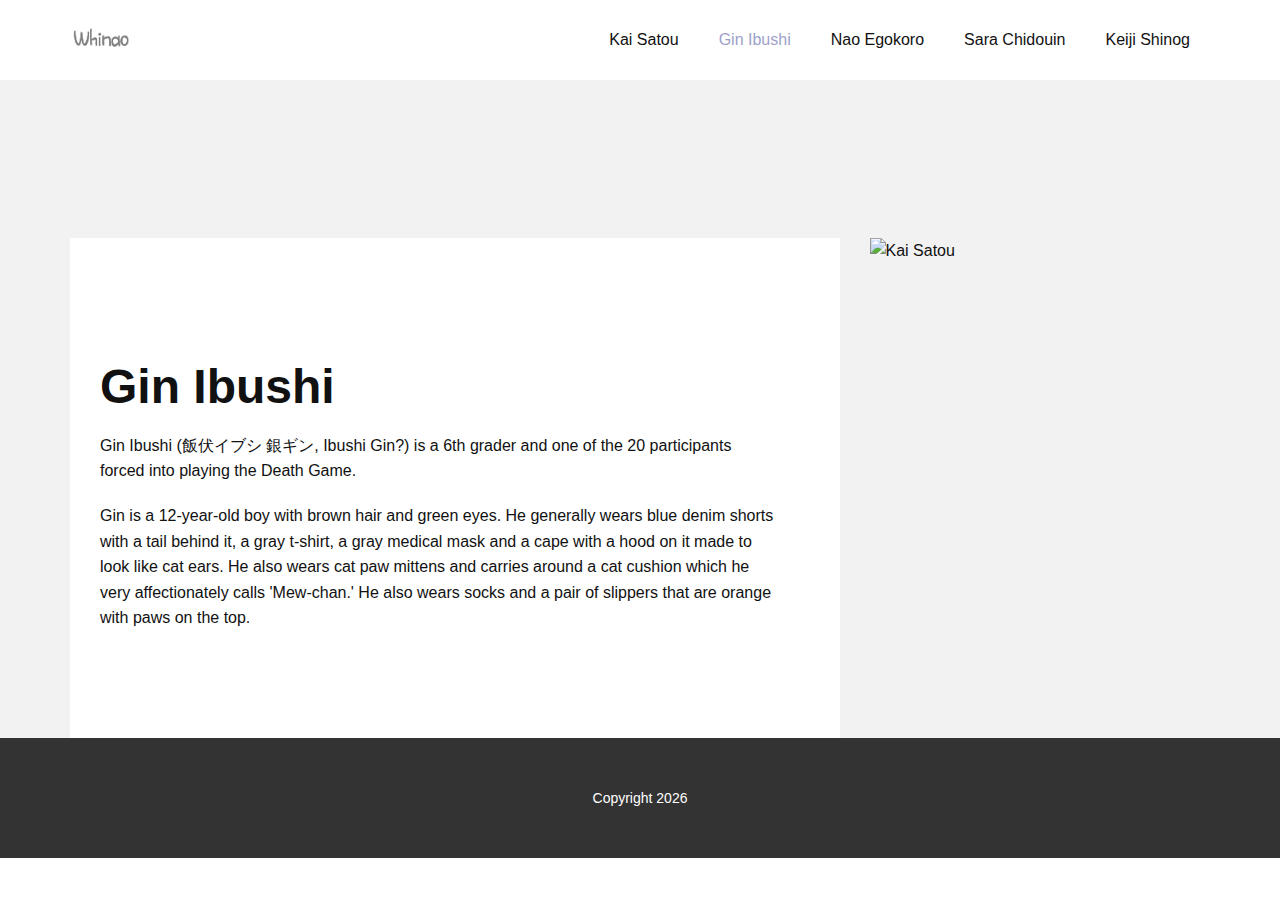
==== website/Gin-Ibushi.html @ 27d7cf0b "Add files via upload" ====
<!DOCTYPE html>
<html style="font-size: 16px;" class="u-responsive-xl"><head><meta http-equiv="Content-Type" content="text/html; charset=UTF-8">
    <meta name="viewport" content="width=device-width, initial-scale=1.0">
    
    <meta name="description" content="">
    <meta name="page_type" content="np-template-header-footer-from-plugin">
    <title>Gin Ibushi</title>
    <link rel="stylesheet" href="./nicepage.css" media="screen">
    <script class="u-script" type="text/javascript" src="./jquery-1.9.1.min.js.download" defer=""></script>
    <script class="u-script" type="text/javascript" src="./nicepage.js.download" defer=""></script>
    <link id="u-theme-google-font" rel="stylesheet" href="./css">
    <link id="u-page-google-font" rel="stylesheet" href="./css(1)">
    <style class="u-style"> .u-section-1 {
  background-image: none;
}
.u-section-1 .u-sheet-1 {
  min-height: 648px;
}
.u-section-1 .u-layout-wrap-1 {
  margin-top: 158px;
  margin-bottom: 0;
}
.u-section-1 .u-layout-cell-1 {
  min-height: 430px;
  background-image: none;
}
.u-section-1 .u-container-layout-1 {
  padding: 0 30px 30px;
}
.u-section-1 .u-text-1 {
  font-weight: 700;
  font-size: 3rem;
  margin: 123px 256px 0 0;
}
.u-section-1 .u-text-2 {
  margin: 19px 35px 0 0;
}
.u-section-1 .u-image-1 {
  min-height: 430px;
}
.u-section-1 .u-container-layout-2 {
  padding: 30px;
}
.u-section-1 .u-group-1 {
  width: 196px;
  min-height: 196px;
  height: auto;
  margin: -528px auto -170px 30px;
}
.u-section-1 .u-text-3 {
  font-size: 9.375rem;
  font-weight: 700;
  margin: 30px auto 0;
}
@media (max-width: 1199px) {
  .u-section-1 .u-sheet-1 {
    min-height: 662px;
  }
  .u-section-1 .u-layout-wrap-1 {
    margin-top: 146px;
  }
  .u-section-1 .u-layout-cell-1 {
    min-height: 355px;
  }
  .u-section-1 .u-text-1 {
    margin-right: 119px;
  }
  .u-section-1 .u-text-2 {
    margin-right: 0;
  }
  .u-section-1 .u-image-1 {
    min-height: 355px;
  }
  .u-section-1 .u-group-1 {
    margin-top: -542px;
    margin-bottom: 161px;
    height: auto;
  }
}
@media (max-width: 991px) {
  .u-section-1 .u-sheet-1 {
    min-height: 750px;
  }
  .u-section-1 .u-layout-wrap-1 {
    margin-top: 132px;
  }
  .u-section-1 .u-layout-cell-1 {
    min-height: 100px;
  }
  .u-section-1 .u-text-1 {
    margin-right: 0;
  }
  .u-section-1 .u-image-1 {
    min-height: 272px;
  }
  .u-section-1 .u-group-1 {
    width: 165px;
    min-height: 165px;
    margin-top: -630px;
    margin-bottom: 245px;
  }
  .u-section-1 .u-text-3 {
    margin-top: 0;
  }
}
@media (max-width: 767px) {
  .u-section-1 .u-sheet-1 {
    min-height: 1307px;
  }
  .u-section-1 .u-layout-cell-1 {
    min-height: 511px;
  }
  .u-section-1 .u-container-layout-1 {
    padding-right: 10px;
    padding-left: 18px;
  }
  .u-section-1 .u-text-1 {
    width: auto;
    margin-top: 97px;
    margin-left: 1px;
    margin-right: 1px;
  }
  .u-section-1 .u-text-2 {
    width: auto;
    margin-top: 19px;
    margin-bottom: 0;
  }
  .u-section-1 .u-image-1 {
    min-height: 644px;
  }
  .u-section-1 .u-container-layout-2 {
    padding-left: 10px;
    padding-right: 10px;
  }
  .u-section-1 .u-group-1 {
    margin-top: -1207px;
    margin-bottom: 145px;
    margin-left: 19px;
  }
}
@media (max-width: 575px) {
  .u-section-1 .u-sheet-1 {
    min-height: 1202px;
  }
  .u-section-1 .u-layout-wrap-1 {
    margin-top: 123px;
  }
  .u-section-1 .u-layout-cell-1 {
    min-height: 100px;
  }
  .u-section-1 .u-container-layout-1 {
    padding-left: 10px;
  }
  .u-section-1 .u-text-1 {
    font-size: 1.875rem;
    margin-right: 0;
    margin-left: 0;
  }
  .u-section-1 .u-image-1 {
    min-height: 405px;
  }
  .u-section-1 .u-group-1 {
    width: 135px;
    min-height: 135px;
    margin-top: -1082px;
    margin-bottom: 203px;
    margin-left: 10px;
  }
  .u-section-1 .u-text-3 {
    font-size: 6rem;
  }
}</style>
  
</head>
  <body class="u-body u-xl-mode">
<header class="u-clearfix u-header u-header" id="sec-cef7"><div class="u-clearfix u-sheet u-valign-middle u-sheet-1">
        <a class="u-image u-logo u-image-1">
          <img src="./default-logo.png" class="u-logo-image u-logo-image-1">
        </a>
        <nav class="u-menu u-menu-dropdown u-offcanvas u-menu-1">
          <div class="menu-collapse" style="font-size: 1rem; letter-spacing: 0px;">
            <a class="u-button-style u-custom-left-right-menu-spacing u-custom-padding-bottom u-custom-top-bottom-menu-spacing u-nav-link u-text-active-palette-1-base u-text-hover-palette-2-base" href="https://website2005908.nicepage.io/Page-4.html#">
              <svg class="u-svg-link" viewBox="0 0 24 24"><use xlink:href="#menu-hamburger"></use></svg>
              <svg class="u-svg-content" version="1.1" id="menu-hamburger" viewBox="0 0 16 16" x="0px" y="0px" xmlns:xlink="http://www.w3.org/1999/xlink" xmlns="http://www.w3.org/2000/svg"><g><rect y="1" width="16" height="2"></rect><rect y="7" width="16" height="2"></rect><rect y="13" width="16" height="2"></rect>
</g></svg>
            </a>
          </div>
          <div class="u-nav-container">
            <ul class="u-nav u-unstyled u-nav-1"><li class="u-nav-item"><a class="u-button-style u-nav-link u-text-active-palette-1-base u-text-hover-palette-2-base" href="./Kai-Satou.html" data-page-id="2006968" style="padding: 10px 20px;">Kai Satou</a>
</li><li class="u-nav-item"><a class="u-button-style u-nav-link u-text-active-palette-1-base u-text-hover-palette-2-base active" href="./Gin-Ibushi.html" data-page-id="2007029" style="padding: 10px 20px;">Gin Ibushi</a>
</li><li class="u-nav-item"><a class="u-button-style u-nav-link u-text-active-palette-1-base u-text-hover-palette-2-base" href="./Nao-Egokoro.html" data-page-id="2007148" style="padding: 10px 20px;">Nao Egokoro</a>
</li><li class="u-nav-item"><a class="u-button-style u-nav-link u-text-active-palette-1-base u-text-hover-palette-2-base" href="./Sara-Chidouin.html" data-page-id="2007221" style="padding: 10px 20px;">Sara Chidouin</a>
</li><li class="u-nav-item"><a class="u-button-style u-nav-link u-text-active-palette-1-base u-text-hover-palette-2-base" href="./Keiji-Shinog.html" data-page-id="2007303" style="padding: 10px 20px;">Keiji Shinog</a>
</li></ul>
          </div>
          <div class="u-nav-container-collapse">
            <div class="u-black u-container-style u-inner-container-layout u-opacity u-opacity-95 u-sidenav">
              <div class="u-inner-container-layout u-sidenav-overflow">
                <div class="u-menu-close"></div>
                <ul class="u-align-center u-nav u-popupmenu-items u-unstyled u-nav-2"><li class="u-nav-item"><a class="u-button-style u-nav-link" href="./Kai-Satou.html" data-page-id="2006968">Kai Satou</a>
</li><li class="u-nav-item"><a class="u-button-style u-nav-link active" href="./Gin-Ibushi.html" data-page-id="2007029">Gin Ibushi</a>
</li><li class="u-nav-item"><a class="u-button-style u-nav-link" href="./Nao-Egokoro.html" data-page-id="2007148">Nao Egokoro</a>
</li><li class="u-nav-item"><a class="u-button-style u-nav-link" href="./Sara-Chidouin.html" data-page-id="2007221">Sara Chidouin</a>
</li><li class="u-nav-item"><a class="u-button-style u-nav-link" href="./Keiji-Shinog.html" data-page-id="2007303">Keiji Shinogi</a>
</li></ul>
              </div>
            </div>
            <div class="u-black u-menu-overlay u-opacity u-opacity-70"></div>
          </div>
        <style class="offcanvas-style">            .u-offcanvas .u-sidenav { flex-basis: 250px !important; }            .u-offcanvas:not(.u-menu-open-right) .u-sidenav { margin-left: -250px; }            .u-offcanvas.u-menu-open-right .u-sidenav { margin-right: -250px; }            @keyframes menu-shift-left    { from { left: 0;        } to { left: 250px;  } }            @keyframes menu-unshift-left  { from { left: 250px;  } to { left: 0;        } }            @keyframes menu-shift-right   { from { right: 0;       } to { right: 250px; } }            @keyframes menu-unshift-right { from { right: 250px; } to { right: 0;       } }            </style></nav>
      </div></header> 
    <section class="u-align-left u-clearfix u-grey-5 u-section-1" id="carousel_eeeb">
      <div class="u-clearfix u-sheet u-sheet-1">
        <div class="u-clearfix u-expanded-width u-gutter-30 u-layout-wrap u-layout-wrap-1">
          <div class="u-layout">
            <div class="u-layout-row">
              <div class="u-align-left u-container-style u-layout-cell u-size-41 u-white u-layout-cell-1">
                <div class="u-container-layout u-container-layout-1">
                  <h1 class="u-custom-font u-font-montserrat u-text u-text-1">Gin Ibushi</h1>
                  <p class="u-text u-text-2">Gin Ibushi (飯伏イブシ 銀ギン, Ibushi Gin?) is a 6th grader and one of the 20 participants forced into playing the Death Game.</p>
				  <p class="u-text u-text-2">Gin is a 12-year-old boy with brown hair and green eyes. He generally wears blue denim shorts with a tail behind it, a gray t-shirt, a gray medical mask and a cape with a hood on it made to look like cat ears. He also wears cat paw mittens and carries around a cat cushion which he very affectionately calls 'Mew-chan.' He also wears socks and a pair of slippers that are orange with paws on the top.</p>
				</div>
              </div>
              <div class="u-container-style u-image u-layout-cell u-size-19 u-image-1" data-image-width="720" data-image-height="1080">
                <img src="https://static.wikia.nocookie.net/kimi-ga-shine/images/2/23/Gin_big.png/revision/latest?cb=20190729070342" width="500" height="500" alt="Kai Satou">
              </div>
            </div>
          </div>
        </div>
      </div>
    </section>
    
<footer class="u-align-center u-clearfix u-footer u-grey-80 u-footer" id="sec-f3b9"><div class="u-clearfix u-sheet u-sheet-1">
		<p class="u-small-text u-text u-text-variant u-text-1">Copyright <script>document.write(/\d{4}/.exec(Date())[0])</script></p>
      </div></footer>
  
<style>.u-disable-duration * {transition-duration: 0s !important;}</style></body></html>
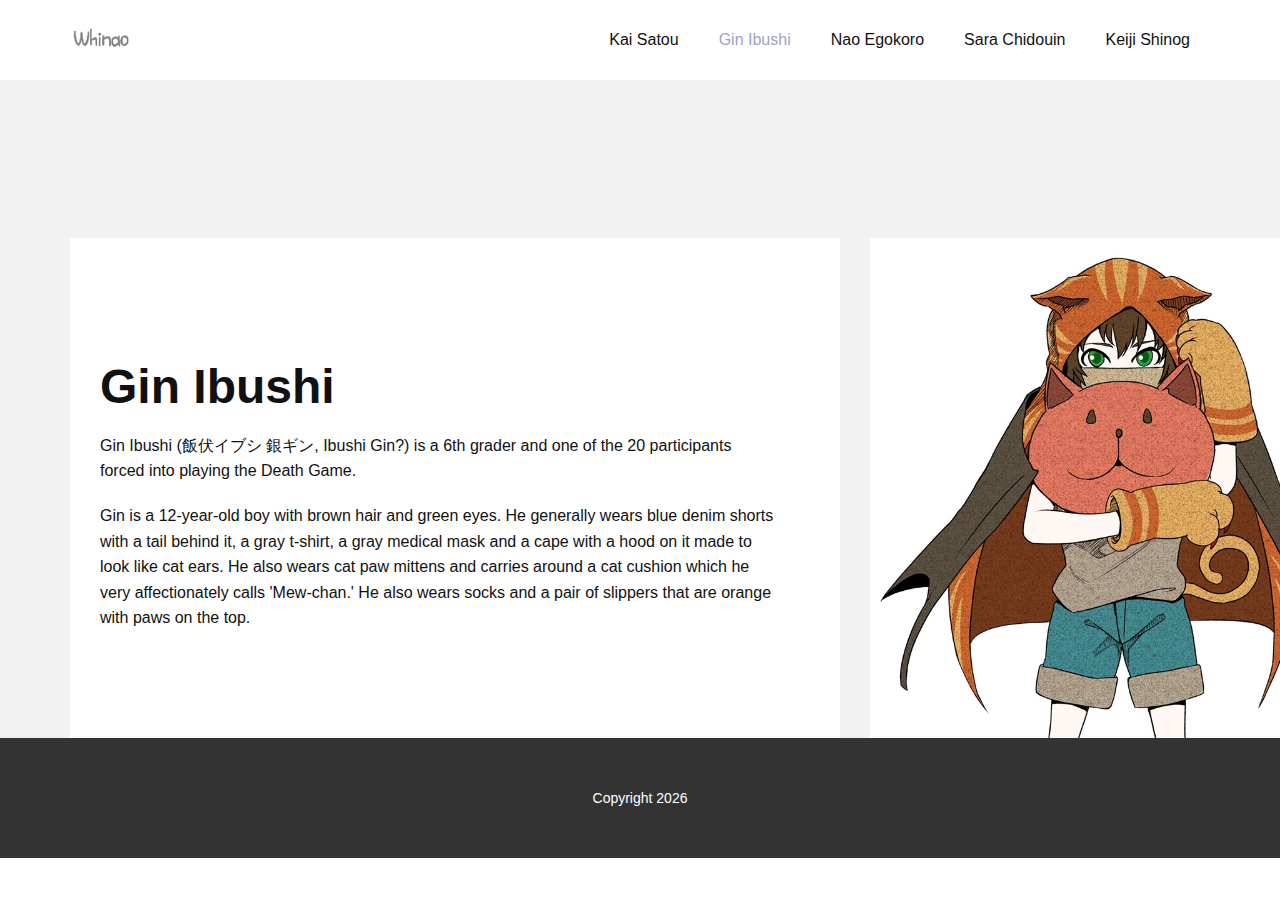
==== commit 876955c3: "Add files via upload" ====
--- a/website/Gin-Ibushi.html
+++ b/website/Gin-Ibushi.html
@@ -222,7 +222,7 @@
 				</div>
               </div>
               <div class="u-container-style u-image u-layout-cell u-size-19 u-image-1" data-image-width="720" data-image-height="1080">
-                <img src="https://static.wikia.nocookie.net/kimi-ga-shine/images/2/23/Gin_big.png/revision/latest?cb=20190729070342" width="500" height="500" alt="Kai Satou">
+                <img src="./images/Gin_big.jpg" width="500" height="500" alt="Kai Satou">
               </div>
             </div>
           </div>
